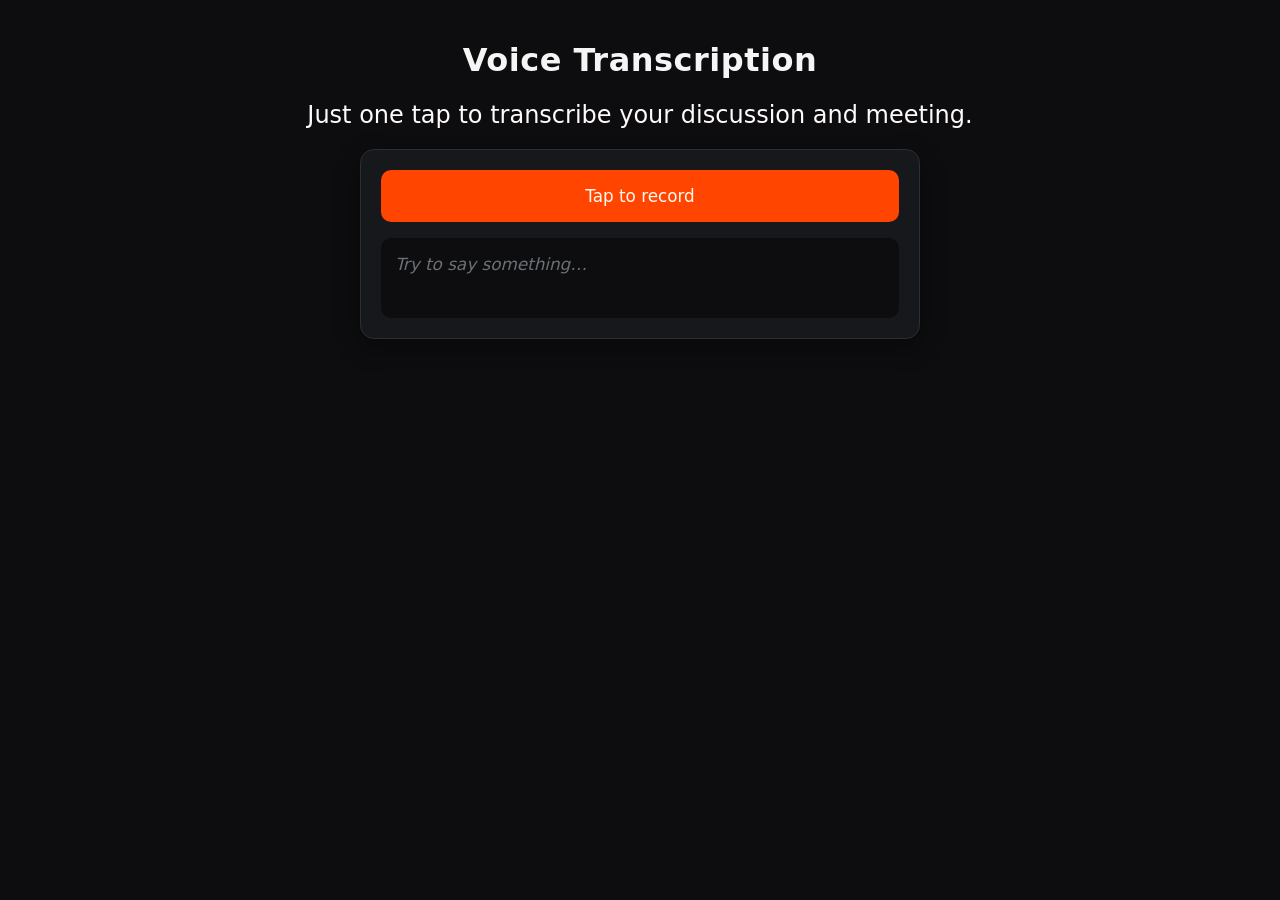
==== Assignment1/src/main/resources/static/index.html @ e266d464 "Update the user interface for static page." ====
<!DOCTYPE html>
<html>
<head>
    <meta charset="UTF-8">
    <meta name="viewport" content="width=device-width, initial-scale=1.0">
    <title>Voice Transcription</title>
    <link rel="stylesheet" type="text/css" href="css/csstest.css"/>
</head>
<body>
    <h1>Voice Transcription</h1>
	
	<div class="intro"> Just <b class="bold-heading">one tap</b> to transcribe your discussion and meeting. </div>
	
    <div class="container">
        <div class="text-box">
            <div name="button-pos">
                <div id="button-record" onclick="startRecording()"> Tap to record </div>
                <div id="button-recording" class="hidden" onclick="stopRecording()">
                    <div name="red-circle"></div>
                    Recording… tap to stop
                </div>
                <div id="button-processing" class="hidden">
                    <div class="spinner"></div>
                    Transcribing…
                </div>
            </div>
			
			<div id="result" data-placeholder="Try to say something…"></div>
        </div>
    </div>
</body>
</html>
<script>
	// Get button id
    const recordBtn = document.getElementById("button-record");
    const recordingBtn = document.getElementById("button-recording");
	
	// hide record and show recording
    async function startRecording() {
		recordBtn.classList.add("hidden")     
		recordingBtn.classList.remove("hidden");  

    }
	
	// hide recording and show record
    function stopRecording() {
		recordBtn.classList.remove("hidden")      
        recordingBtn.classList.add("hidden");    
    }
	
</script>
---- Assignment1/src/main/resources/static/css/csstest.css ----
* { box-sizing: border-box; }

body {
    background-color: #0d0d0f;
    color: whitesmoke;
    font-family: system-ui, -apple-system, "Segoe UI", sans-serif;
    margin: 0;
    padding: 20px;
}

.bold-heading {
	font-weight: 500;
}

h1 {
    text-align: center;
    font-weight: 600;
    letter-spacing: 0.5px;
}

.intro {
	text-align: center;
	color: snow;
	font-weight: 300;
	font-size: x-large;
	
}

.container {
    display: flex;
    justify-content: center;
    width: 100%;
}

.text-box {
    display: flex;
    flex-direction: column;
    gap: 16px;
    border: 1px solid #2a2f33;
    background-color: #16181c;
    border-radius: 14px;
    width: min(560px, 90%);
    padding: 20px;
    margin-top: 20px;
    box-shadow: 0 8px 24px rgba(0, 0, 0, 0.4);
}

/* Result area — grows with text instead of a fixed height */
#result {
    min-height: 80px;
    padding: 14px;
    border-radius: 10px;
    background-color: #0d0d0f;
    line-height: 1.5;
    font-size: 1.05rem;
    white-space: pre-wrap;
    word-break: break-word;
}

/* Fake placeholder for an empty div */
#result:empty::before {
    content: attr(data-placeholder);
    color: #6b7075;
    font-style: italic;
}

div[name="button-pos"] {
    display: flex;
    justify-content: center;
}

/* Shared button look */
#button-record,
#button-recording,
#button-processing {
    display: flex;
    justify-content: center;
    align-items: center;
    width: 100%;
    height: 52px;
    border-radius: 10px;
    font-size: 1.05rem;
    font-weight: 500;
    user-select: none;
    transition: transform 0.08s ease, background-color 0.2s ease;
}

#button-record {
    background-color: orangered;
    color: floralwhite;
    cursor: pointer;
}
#button-record:hover { background-color: #ff5722; }
#button-record:active { transform: scale(0.98); }

#button-recording {
    background-color: whitesmoke;
    color: orangered;
    cursor: pointer;
}

#button-processing {
    background-color: #2a2f33;
    color: #b8bcc0;
    cursor: default;
}

.hidden { display: none !important; }

/* Pulsing red dot while recording */
div[name="red-circle"] {
    width: 11px;
    height: 11px;
    background-color: orangered;
    border-radius: 50%;
    margin-right: 10px;
    animation: pulse 1s ease-in-out infinite;
}
@keyframes pulse {
    0%, 100% { opacity: 1; transform: scale(1); }
    50%      { opacity: 0.4; transform: scale(0.8); }
}

/* Spinner while transcribing */
.spinner {
    width: 14px;
    height: 14px;
    border: 2px solid #6b7075;
    border-top-color: orangered;
    border-radius: 50%;
    margin-right: 10px;
    animation: spin 0.7s linear infinite;
}
@keyframes spin { to { transform: rotate(360deg); } }
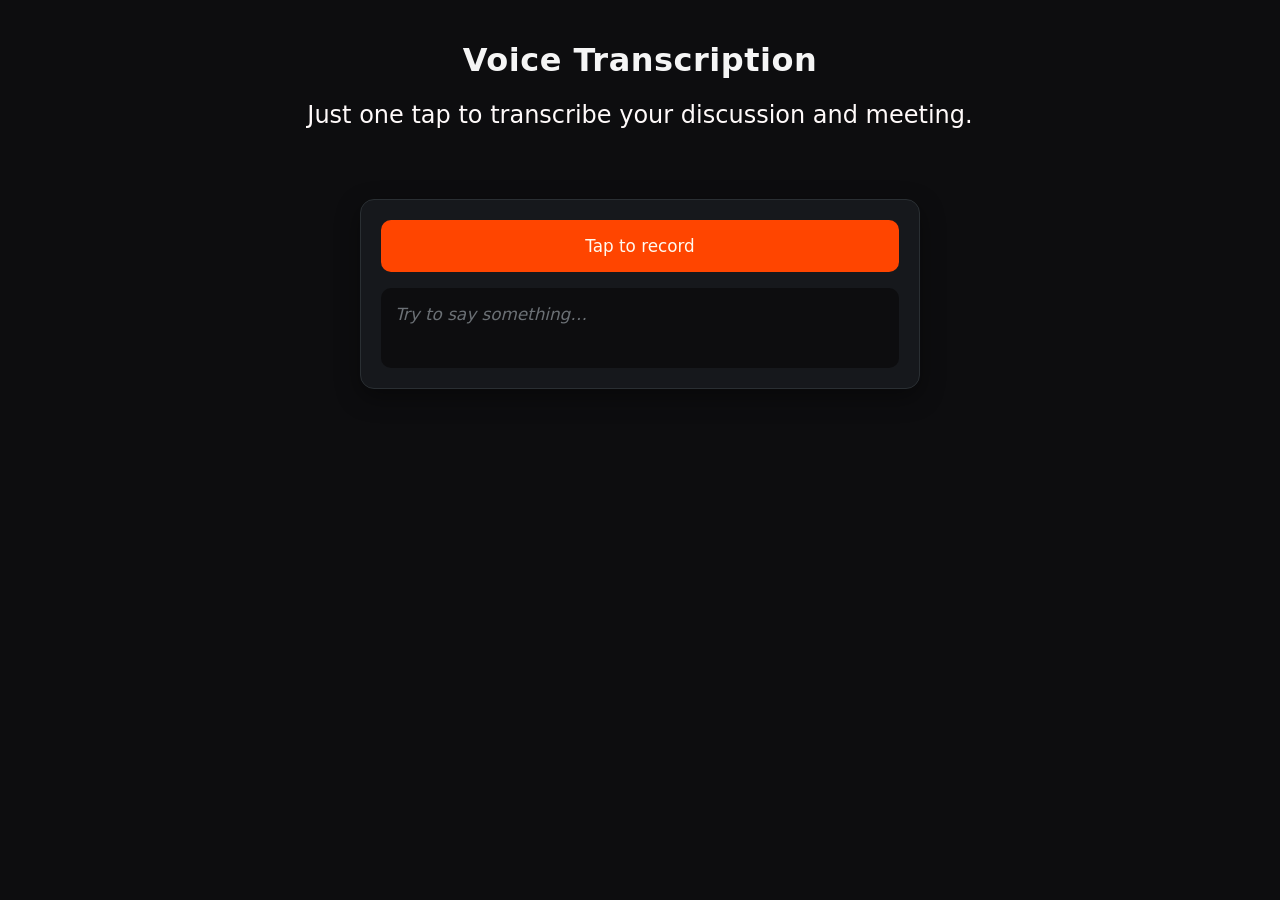
==== commit b0bb4e38: "Add error message for client and modified the user interface." ====
--- a/Assignment1/src/main/resources/static/index.html
+++ b/Assignment1/src/main/resources/static/index.html
@@ -19,33 +19,16 @@
                     <div name="red-circle"></div>
                     Recording… tap to stop
                 </div>
-                <div id="button-processing" class="hidden">
-                    <div class="spinner"></div>
-                    Transcribing…
-                </div>
             </div>
+			<div id="result-error" class="hidden"></div>
+			<div id="processing" class="hidden">
+			    <div class="spinner"></div>
+			    Transcribing…
+			</div>
 			
 			<div id="result" data-placeholder="Try to say something…"></div>
         </div>
     </div>
 </body>
 </html>
-<script>
-	// Get button id
-    const recordBtn = document.getElementById("button-record");
-    const recordingBtn = document.getElementById("button-recording");
-	
-	// hide record and show recording
-    async function startRecording() {
-		recordBtn.classList.add("hidden")     
-		recordingBtn.classList.remove("hidden");  
-
-    }
-	
-	// hide recording and show record
-    function stopRecording() {
-		recordBtn.classList.remove("hidden")      
-        recordingBtn.classList.add("hidden");    
-    }
-	
-</script>+<script src="script/app.js"></script>
--- a/Assignment1/src/main/resources/static/css/csstest.css
+++ b/Assignment1/src/main/resources/static/css/csstest.css
@@ -1,4 +1,6 @@
-* { box-sizing: border-box; }
+* { 
+	box-sizing: border-box; 
+}
 
 body {
     background-color: #0d0d0f;
@@ -30,6 +32,7 @@
     display: flex;
     justify-content: center;
     width: 100%;
+	margin-top: 50px;
 }
 
 .text-box {
@@ -57,6 +60,17 @@
     word-break: break-word;
 }
 
+#result-error {
+	text-align: center;
+	min-height: 10px;
+    padding: 14px;
+	color: #ff5722;
+    line-height: 1.5;
+    font-size: 1.05rem;
+    white-space: pre-wrap;
+    word-break: break-word;
+}
+
 /* Fake placeholder for an empty div */
 #result:empty::before {
     content: attr(data-placeholder);
@@ -71,14 +85,25 @@
 
 /* Shared button look */
 #button-record,
-#button-recording,
-#button-processing {
+#button-recording {
     display: flex;
     justify-content: center;
     align-items: center;
     width: 100%;
     height: 52px;
     border-radius: 10px;
+    font-size: 1.05rem;
+    font-weight: 500;
+    user-select: none;
+    transition: transform 0.08s ease, background-color 0.2s ease;
+}
+
+#processing  {
+	display: flex;
+    justify-content: center;
+    align-items: center;
+    width: 100%;
+    height: 52px;
     font-size: 1.05rem;
     font-weight: 500;
     user-select: none;
